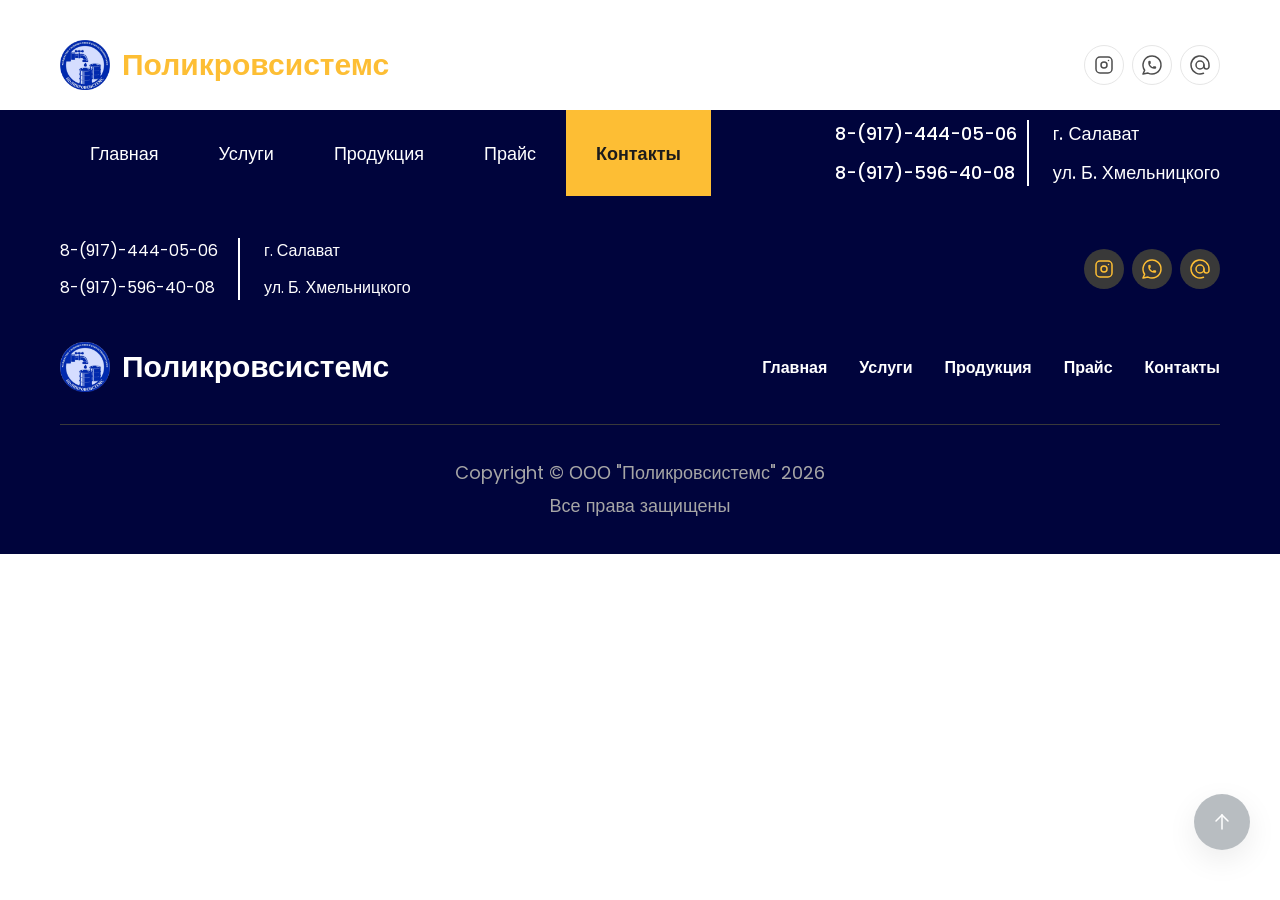
==== contacts.html @ ed06c251 "add price page" ====
<!DOCTYPE html>
<html lang="ru">

<head>
    <meta charset="UTF-8">
    <meta name="viewport" content="width=device-width, initial-scale=1.0">
    <link href="https://fonts.googleapis.com/css?family=Poppins:300,400,500,600,700,800,900&display=swap"
        rel="stylesheet">
    <link rel="stylesheet" href="./style.css">
    <script src="./js/script.js" defer></script>
    <title>Поликровсистемс — устройство и ремонт мягкой кровли в Салавате</title>
</head>

<body>
    <header class="header">
        <div class="container">

            <div class="top-bar">
                <a href="./index.html" class="top-logo">
                    <img src="./img/logo.png" alt="Поликровсистемс — устройство и ремонт мягкой кровли">
                    <span>Поликровсистемс</span>
                </a>

                <div class="social-media">
                    <ul class="social-list">
                        <li class="social-item">
                            <a href="https://www.instagram.com/portersystems?igsh=bGNhcDdsY2JuZmg%3D&utm_source=qr"
                                target="_blank">
                                <svg xmlns="http://www.w3.org/2000/svg" width="24" height="24" viewBox="0 0 24 24"
                                    fill="none" stroke="currentColor" stroke-width="1.5" stroke-linecap="round"
                                    stroke-linejoin="round"
                                    class="icon icon-tabler icons-tabler-outline icon-tabler-brand-instagram">
                                    <path stroke="none" d="M0 0h24v24H0z" fill="none" />
                                    <path
                                        d="M4 8a4 4 0 0 1 4 -4h8a4 4 0 0 1 4 4v8a4 4 0 0 1 -4 4h-8a4 4 0 0 1 -4 -4l0 -8" />
                                    <path d="M9 12a3 3 0 1 0 6 0a3 3 0 0 0 -6 0" />
                                    <path d="M16.5 7.5v.01" />
                                </svg>
                            </a>
                        </li>

                        <li class="social-item">
                            <a href="https://wa.me/79174440506" target="_blank">
                                <svg xmlns="http://www.w3.org/2000/svg" width="24" height="24" viewBox="0 0 24 24"
                                    fill="none" stroke="currentColor" stroke-width="1.5" stroke-linecap="round"
                                    stroke-linejoin="round"
                                    class="icon icon-tabler icons-tabler-outline icon-tabler-brand-whatsapp">
                                    <path stroke="none" d="M0 0h24v24H0z" fill="none" />
                                    <path d="M3 21l1.65 -3.8a9 9 0 1 1 3.4 2.9l-5.05 .9" />
                                    <path
                                        d="M9 10a.5 .5 0 0 0 1 0v-1a.5 .5 0 0 0 -1 0v1a5 5 0 0 0 5 5h1a.5 .5 0 0 0 0 -1h-1a.5 .5 0 0 0 0 1" />
                                </svg>
                            </a>
                        </li>

                        <li class="social-item">
                            <a href="mailto:pks0102@mail.ru" target="_blank">
                                <svg xmlns="http://www.w3.org/2000/svg" width="24" height="24" viewBox="0 0 24 24"
                                    fill="none" stroke="currentColor" stroke-width="1.5" stroke-linecap="round"
                                    stroke-linejoin="round"
                                    class="icon icon-tabler icons-tabler-outline icon-tabler-at">
                                    <path stroke="none" d="M0 0h24v24H0z" fill="none" />
                                    <path d="M8 12a4 4 0 1 0 8 0a4 4 0 1 0 -8 0" />
                                    <path d="M16 12v1.5a2.5 2.5 0 0 0 5 0v-1.5a9 9 0 1 0 -5.5 8.28" />
                                </svg>
                            </a>
                        </li>
                    </ul>
                </div>

            </div>
        </div>


    </header>
    <nav class="navbar">
        <div class="container">
            <div class="nav">

                <div class="nav-logo">
                    <img src="./img/logo.png" alt="Поликровсистемс — устройство и ремонт мягкой кровли">
                    <span>Поликровсистемс</span>
                </div>

                <ul class="nav-list ">
                    <li class="nav-item"><a href="index.html" class="nav-link">Главная</a></li>
                    <li class="nav-item"><a href="./services.html" class="nav-link">Услуги</a></li>
                    <li class="nav-item"><a href="./products.html" class="nav-link">Продукция</a></li>
                    <li class="nav-item"><a href="./price.html" class="nav-link">Прайс</a></li>
                    <li aria-current="page" class="nav-item active"><a href="./contacts.html"
                            class="nav-link">Контакты</a></li>
                </ul>

                <div class="nav-contacts">
                    <div class="nav-contacts_phone">
                        <a href="tel:+79174440506"> 8-(917)-444-05-06</a>
                        <a href="tel:+79875964008"> 8-(917)-596-40-08</a>
                    </div>
                    <div class="nav-contacts_address">
                        <p>г. Салават</p>
                        <p>ул. Б. Хмельницкого</p>
                    </div>
                </div>

                <button class="burger" aria-label="Открыть меню">
                    <span></span>
                    <span></span>
                    <span></span>
                </button>

            </div>
        </div>
    </nav>

    <main class="main">



    </main>

    <footer class="footer">
        <div class="container">
            <div class="footer-content">
                <div class="footer-wrapper">

                    <div class="footer-top">

                        <div class="footer-contacts">
                            <div class="footer-contacts_phone">
                                <a href="tel:+79174440506"> 8-(917)-444-05-06</a>
                                <a href="tel:+79875964008"> 8-(917)-596-40-08</a>
                            </div>
                            <div class="footer-contacts_address">
                                <p>г. Салават</p>
                                <p>ул. Б. Хмельницкого</p>
                            </div>
                        </div>

                        <div class="social-media">
                            <ul class="social-list">
                                <li class="social-item">
                                    <a href="https://www.instagram.com/portersystems?igsh=bGNhcDdsY2JuZmg%3D&utm_source=qr"
                                        target="_blank">
                                        <svg xmlns="http://www.w3.org/2000/svg" width="24" height="24"
                                            viewBox="0 0 24 24" fill="none" stroke="currentColor" stroke-width="1.5"
                                            stroke-linecap="round" stroke-linejoin="round"
                                            class="icon icon-tabler icons-tabler-outline icon-tabler-brand-instagram">
                                            <path stroke="none" d="M0 0h24v24H0z" fill="none" />
                                            <path
                                                d="M4 8a4 4 0 0 1 4 -4h8a4 4 0 0 1 4 4v8a4 4 0 0 1 -4 4h-8a4 4 0 0 1 -4 -4l0 -8" />
                                            <path d="M9 12a3 3 0 1 0 6 0a3 3 0 0 0 -6 0" />
                                            <path d="M16.5 7.5v.01" />
                                        </svg>
                                    </a>
                                </li>

                                <li class="social-item">
                                    <a href="https://wa.me/79174440506" target="_blank">
                                        <svg xmlns="http://www.w3.org/2000/svg" width="24" height="24"
                                            viewBox="0 0 24 24" fill="none" stroke="currentColor" stroke-width="1.5"
                                            stroke-linecap="round" stroke-linejoin="round"
                                            class="icon icon-tabler icons-tabler-outline icon-tabler-brand-whatsapp">
                                            <path stroke="none" d="M0 0h24v24H0z" fill="none" />
                                            <path d="M3 21l1.65 -3.8a9 9 0 1 1 3.4 2.9l-5.05 .9" />
                                            <path
                                                d="M9 10a.5 .5 0 0 0 1 0v-1a.5 .5 0 0 0 -1 0v1a5 5 0 0 0 5 5h1a.5 .5 0 0 0 0 -1h-1a.5 .5 0 0 0 0 1" />
                                        </svg>
                                    </a>
                                </li>

                                <li class="social-item">
                                    <a href="mailto:pks0102@mail.ru" target="_blank">
                                        <svg xmlns="http://www.w3.org/2000/svg" width="24" height="24"
                                            viewBox="0 0 24 24" fill="none" stroke="currentColor" stroke-width="1.5"
                                            stroke-linecap="round" stroke-linejoin="round"
                                            class="icon icon-tabler icons-tabler-outline icon-tabler-at">
                                            <path stroke="none" d="M0 0h24v24H0z" fill="none" />
                                            <path d="M8 12a4 4 0 1 0 8 0a4 4 0 1 0 -8 0" />
                                            <path d="M16 12v1.5a2.5 2.5 0 0 0 5 0v-1.5a9 9 0 1 0 -5.5 8.28" />
                                        </svg>
                                    </a>
                                </li>
                            </ul>
                        </div>

                    </div>

                    <div class="footer-main">

                        <div class="footer-logo">
                            <img src="./img/logo.png" alt="Поликровсистемс — устройство и ремонт мягкой кровли">
                            <span>Поликровсистемс</span>
                        </div>

                        <ul class="footer-nav-list ">
                            <li class="footer-nav-item"><a href="index.html" class="footer-nav-link">Главная</a></li>
                            <li class="footer-nav-item"><a href="./services.html" class="footer-nav-link">Услуги</a>
                            </li>
                            <li class="footer-nav-item"><a href="./products.html" class="footer-nav-link">Продукция</a>
                            </li>
                            <li class="footer-nav-item"><a href="./price.html" class="footer-nav-link">Прайс</a></li>
                            <li class="footer-nav-item"><a href="./contacts.html" class="footer-nav-link">Контакты</a>
                            </li>
                        </ul>

                    </div>
                </div>

                <div class="footer-bottom">
                    <p class="section-text">Copyright © ООО "Поликровсистемс" 2026</p>
                    <p class="section-text">Все права защищены</p>
                </div>

            </div>
        </div>
    </footer>

    <button class="scroll-top scroll-top--visible" aria-label="Наверх">
        <svg xmlns="http://www.w3.org/2000/svg" width="24" height="24" viewBox="0 0 24 24" fill="none"
            stroke="currentColor" stroke-width="1.5" stroke-linecap="round" stroke-linejoin="round"
            class="icon icon-tabler icons-tabler-outline icon-tabler-arrow-up">
            <path stroke="none" d="M0 0h24v24H0z" fill="none" />
            <path d="M12 5l0 14" />
            <path d="M18 11l-6 -6" />
            <path d="M6 11l6 -6" />
        </svg>
    </button>

</body>

</html>
---- style.css ----
*,
*::before,
*::after {
    box-sizing: border-box;
}

body,
h1,
h2,
h3,
h4,
p,
ul,
ol {
    margin: 0;
    padding: 0;
}

ul {
    list-style: none;
}

a {
    text-decoration: none;
    color: inherit;
}

button {
    font-family: inherit;
    border: none;
    background: none;
    cursor: pointer;
}

body {
    margin: 0;
    font-family: "Poppins", Arial, sans-serif;
    color: #212529;
    padding: 40px 0;
}

:root {
    --black: #1C1C1C;
    --navy: #00043c;
    --orange: #fd7e14;
    --yellow: #fdbe34;
    --white: #fff;
    --gray: #6c757d;
    --light: #f8f9fa;
    --font-family-sans-serif: -apple-system, BlinkMacSystemFont, "Segoe UI", Roboto, "Helvetica Neue", Arial, "Noto Sans", sans-serif, "Apple Color Emoji", "Segoe UI Emoji", "Segoe UI Symbol", "Noto Color Emoji";
    --font-family-monospace: SFMono-Regular, Menlo, Monaco, Consolas, "Liberation Mono", "Courier New", monospace;
}

/* glob */

section {
    padding: 60px 0;
}

.page-product section {
    padding: 40px 0;
}

.container {
    max-width: 1440px;
    margin: 0 auto;
    padding: 0 60px;
    width: 100%;
}

.section-title {
    font-size: 32px;
    font-weight: 700;
    line-height: 1.3;
    letter-spacing: 0.5px;
    color: rgba(0, 0, 0, 0.8);
}

.section-text {
    font-size: 18px;
    font-weight: 400;
    line-height: 1.8;
    color: var(--gray)
}

.btn {
    border-radius: 10px;
    display: inline-flex;
    padding: 10px 20px;
    color: var(--black);
    font-size: 18px;
    font-weight: 600;
    justify-content: center;
    align-items: center;
    cursor: pointer;
    transition: background-color .2s ease-in-out, color .2s ease-in-out, transform .2s ease-in-out, box-shadow .2s ease-in-out;
}

.btn--yellow {
    background-color: var(--yellow);
    border: 2px solid transparent;
}

.btn--yellow:hover {
    background-color: #fba00d;
}

.btn--yellow:focus-visible {
    box-shadow: 0 0 0 4px rgba(0, 4, 60, 0.4);
    outline: none;
}

.btn--yellow:active {
    transform: translateY(2px);
    outline: none;
}

.btn--yellow-inverse {
    border: 2px solid var(--yellow);
    color: var(--white);
}

.btn--yellow-inverse:hover {
    background-color: var(--yellow);
    color: var(--black);
}

.btn--yellow-inverse:active {
    transform: translateY(2px);
    outline: none;
}

.btn--yellow-inverse:focus {
    outline: none;
}

.btn--yellow-inverse:focus-visible {
    box-shadow: 0 0 0 4px rgba(0, 4, 60, 0.4);
    outline: none;
}

.btn--navy {
    border: 2px solid transparent;
    background-color: var(--navy);
    color: var(--white);
    box-shadow: 0 10px 30px rgba(0, 0, 0, .08);
}

.btn--navy:hover {
    background-color: rgb(0, 6, 83);
    transform: translateY(1px);
    box-shadow: 0 20px 45px rgba(0, 0, 0, .12);
}

.btn--navy:focus-visible {
    box-shadow: 0 0 0 4px rgba(0, 4, 60, 0.4);
    outline: none;
}

.btn--navy:active {
    transform: translateY(2px);
    outline: none;
}

.btn--outline {
    border: 2px solid var(--navy);
    color: var(--navy);
    box-shadow: 0 10px 30px rgba(0, 0, 0, .08);
}

.btn--outline:hover {
    background-color: #f4f4f4;
    transform: translateY(1px);
    box-shadow: 0 20px 45px rgba(0, 0, 0, .12);
}

.btn--outline:active {
    transform: translateY(2px);
    outline: none;
}

.btn--outline:focus {
    outline: none;
}

.btn--outline:focus-visible {
    box-shadow: 0 0 0 4px rgba(0, 4, 60, 0.4);
    outline: none;
}

.stack {
    display: flex;
    flex-direction: column;
    gap: 24px;
}

.section-intro {
    display: flex;
    flex-direction: column;
    align-items: center;
    gap: 24px;
}

.section-intro p {
    max-width: 760px;
}

.subtitle {
    color: var(--navy);
    font-size: 20px;
    font-weight: 700;
    line-height: 1.5;
    letter-spacing: 0.3px;
    transition: color .2s ease-in-out;
}

.card {
    background-color: var(--white);
    border-radius: 16px;
    box-shadow: 0 10px 30px rgba(0, 0, 0, .08);
    padding: 30px 15px;
    transition: transform .2s ease-in-out, box-shadow .2s ease-in-out;
}

.card:hover {
    transform: translateY(-4px);
    box-shadow: 0 20px 45px rgba(0, 0, 0, .12);
}

.section--gray {
    background-color: rgba(0, 0, 0, 0.05)
}

.grid-auto {
    display: grid;
    grid-template-columns: repeat(auto-fit, minmax(250px, 1fr));
    gap: 24px;
}

.spec-list {
    display: flex;
    flex-direction: column;
    gap: 16px;
    list-style-type: circle;
    padding: 0 10px;
}

.spec-list li {
    font-size: 18px;
    font-weight: 400;
    line-height: 1.4;
    color: var(--gray);
}

/* scroll-top */

.scroll-top {
    width: 56px;
    height: 56px;
    border-radius: 50%;
    background-color: #6c757d7a;
    position: fixed;
    bottom: 50px;
    right: 30px;
    display: flex;
    align-items: center;
    justify-content: center;
    opacity: 0;
    visibility: hidden;
    transition: opacity .2s ease-in-out, background-color .2s ease-in-out, box-shadow .2s ease-in-out;
    color: white;
    box-shadow: 0 10px 30px rgba(0, 0, 0, .08);
    z-index: 1;
}

.scroll-top--visible {
    opacity: 1;
    visibility: visible;
}

.scroll-top--visible:hover {
    background-color: #6c757d;
    box-shadow: 0 20px 45px rgba(0, 0, 0, .12);
}

/* breadcrumb */

.breadcrumb {
    margin-top: 20px;
}

.breadcrumb-list {
    display: flex;
    gap: 10px;
    white-space: nowrap;
}

.breadcrumb-item {
    color: rgba(4, 4, 4, 0.55);
    font-size: 14px;
    font-weight: 400;
    line-height: 1.5;
}

.breadcrumb-item a {
    transition: color .2s ease-in-out;
}

.breadcrumb-item a:hover {
    color: var(--navy);
}

.breadcrumb-item+.breadcrumb-item::before {
    content: '/';
    margin-right: 10px;
    color: rgba(0, 0, 0, 0.35);
}

/* header */

.top-bar {
    display: flex;
    align-items: center;
    flex-direction: row;
    justify-content: space-between;
    margin-bottom: 20px;
}

.top-logo {
    display: flex;
    align-items: center;
    flex-direction: row;
    gap: 12px;
    color: var(--yellow);
    font-size: 30px;
    font-weight: 800;
}

.top-logo img {
    max-width: 50px;
    height: auto;
}

.social-list {
    display: flex;
    gap: 8px;
    align-items: center;
}

.social-item a {
    width: 40px;
    height: 40px;
    border-radius: 50%;
    border: 1px solid #e6e6e6;
    color: #4d4d4d;
    display: flex;
    align-items: center;
    justify-content: center;
    transition: background-color .2s ease-in-out, color .2s ease-in-out, transform .2s ease-in-out;
}

.social-item svg {
    flex-shrink: 0;
    width: 24px;
    height: auto;
    transition: color .2s ease-in-out;
}

.social-item a:hover {
    transform: translateY(1px);
    box-shadow: 0px 5px 60px rgba(0, 0, 0, 0.1);
    background-color: var(--yellow);
    color: var(--white);
}

.social-item a:focus-visible {
    outline: 2px solid var(--yellow);
    outline-offset: 2px;
}

/* nav */

.burger,
.nav-logo {
    display: none;
}

.navbar {
    background-color: var(--navy);
    width: 100%;
    position: sticky;
    top: 0;
    z-index: 10;
}

.nav {
    display: flex;
    justify-content: space-between;
    align-items: stretch;
    font-size: 18px;
    font-weight: 500;
    color: #fff;
}

.nav-list {
    display: flex;
    justify-content: flex-start;
}

.nav-contacts {
    display: flex;
    gap: 24px;
    padding: 10px 0;
}

.nav-contacts_phone,
.nav-contacts_address {
    display: flex;
    flex-direction: column;
    gap: 12px;
}

.nav-contacts_phone {
    padding-right: 10px;
    border-right: 2px solid #fff;
}

.nav-contacts_phone a {
    transition: color .2s ease-in-out;
}

.nav-contacts_phone a:hover {
    color: #fba00d;
}

.nav-item {
    display: flex;
}

.nav-link {
    height: 100%;
    display: flex;
    align-items: center;
    padding: 0 30px;
    transition: background-color .2s ease-in-out, color .2s ease-in-out;
}

.nav-item.active .nav-link {
    background-color: var(--yellow);
    color: var(--black);
    font-weight: 800;
}

.nav-link:hover {
    background-color: var(--yellow);
    color: var(--black);
}

.nav-link:focus-visible {
    outline: 1px solid var(--yellow);
}


/* hero */

.hero {
    display: flex;
    min-height: 600px;
    align-items: center;
    background-image: url(./img/hero-stock-3.webp);
    background-repeat: no-repeat;
    background-size: cover;
    background-position: center;
    position: relative;
}

.hero::before {
    content: '';
    position: absolute;
    top: 0;
    left: 0;
    width: 100%;
    height: 100%;
    background: linear-gradient(rgba(0, 0, 0, 0.5), rgba(0, 0, 0, 0.1));
    z-index: 1;
}

.hero-content {
    padding: 30px;
    display: flex;
    flex-direction: column;
    transform: translate(0, -60px);
    position: relative;
    z-index: 2;
}

.hero-title {
    max-width: 730px;
    font-size: 42px;
    font-weight: 800;
    letter-spacing: 3px;
    text-transform: uppercase;
    color: #fff;
    line-height: 1.5;
    text-shadow: 0px 3px 25px rgba(255, 255, 255, 0.1);
    margin-bottom: 40px;
}

.hero-text {
    max-width: 630px;
    font-size: 16px;
    line-height: 1.5;
    text-transform: uppercase;
    letter-spacing: 1px;
    font-weight: 700;
    color: var(--yellow);
    text-shadow: 0px 3px 25px rgba(255, 255, 255, 0.1);
    margin-bottom: 60px;
}

.hero-btn {
    display: flex;
    align-items: center;
    gap: 24px;
}


/* about */

.about-wrapper {
    display: flex;
    align-items: center;
    justify-content: space-between;
    gap: 60px;
}

.about-text {
    width: 40%;
    max-width: 520px;
}

.about-img {
    background-image: url(./img/about-img.jpg);
    background-size: cover;
    background-repeat: no-repeat;
    background-position: center center;
    width: 60%;
    max-width: 800px;
    aspect-ratio: 4 / 3;
    border-radius: 16px;
    position: relative;
    z-index: 0;
}

.about-img::before {
    content: '';
    position: absolute;
    top: 0;
    left: 0;
    width: 100%;
    height: 100%;
    background: rgba(0, 0, 0, 0.2);
    z-index: 1;
    border-radius: 16px;
}


/* advantages */

.advantages-list {
    margin-top: 30px;
}

.advantages-item {
    height: 100%;
    align-items: center;
    text-align: center;
    transition: transform .3s ease-in-out, box-shadow .3s ease-in-out, background-color .3s ease-in-out;
}

.advantages-icon {
    width: 78px;
    height: 78px;
    border-radius: 50%;
    background-color: rgba(0, 4, 60, 0.06);
    display: flex;
    align-items: center;
    justify-content: center;
    transition: background-color .2s ease-in-out;
}

.advantages-item svg {
    flex-shrink: 0;
    width: 35px;
    height: auto;
    color: var(--navy);
    transition: color .2s ease-in-out;
}

.advantages-item p {
    max-width: 230px;
    transition: color .2s ease-in-out;
}

.advantages-item:hover .subtitle {
    color: var(--yellow);
}

.advantages-item:hover p {
    color: rgba(0, 0, 0, 0.8);
}

.advantages-item:hover .advantages-icon {
    background-color: var(--yellow);
}


/* developments */

.developments-wrapper {
    display: flex;
    flex-direction: column;
    align-items: center;
    justify-content: space-between;
    gap: 40px;
}

.developments-text {
    max-width: 760px;
}

.developments-img {
    display: flex;
    flex-direction: column;
    align-items: center;
    gap: 32px;
    width: 100%;
}

.developments-img img {
    max-width: 270px;
    height: auto;
}

.developments-list {
    margin-top: 30px;
    gap: 32px;
}

.developments-item {
    align-items: center;
    text-align: center;
    transition: transform .3s ease-in-out, box-shadow .3s ease-in-out;
}

.developments-item a {
    margin-top: auto;
}

/* service */

.service-list {
    margin-top: 30px;
    display: grid;
    gap: 24px;
}

.service-item {
    padding: 32px;
    display: grid;
    grid-template-columns: 330px 1fr;
    gap: 40px;
    transition: transform .3s ease-in-out, box-shadow .3s ease-in-out, background-color .3s ease-in-out;
}

.service-content {
    align-items: flex-start;
}

.service-img {
    width: 100%;
    aspect-ratio: 4 / 3;
    overflow: hidden;
    border-radius: 16px;
}

.service-img img {
    width: 100%;
    height: 100%;
    object-fit: cover;
}

.service-item h3 {
    color: var(--navy);
    font-size: 20px;
    font-weight: 700;
    line-height: 1.5;
    letter-spacing: 0.3px;
}

.service-content a {
    align-self: flex-end;
}


/* footer  */

.footer {
    background-color: var(--navy);
    color: var(--white);
}

.footer-wrapper {
    display: flex;
    flex-direction: column;
    gap: 32px;
    padding-bottom: 32px;
    border-bottom: 1px solid #393939;
}

.footer-content {
    display: flex;
    flex-direction: column;
    gap: 32px;
    padding: 32px 0;
}

.footer-top {
    display: flex;
    align-items: center;
    justify-content: space-between;
}

.footer-contacts {
    display: flex;
    gap: 24px;
    padding: 10px 0;
}

.footer-contacts_phone,
.footer-contacts_address {
    display: flex;
    flex-direction: column;
    gap: 12px;
}

.footer-contacts_phone {
    padding-right: 20px;
    border-right: 2px solid #fff;
}

.footer-contacts_phone a {
    transition: color .2s ease-in-out;
}

.footer-contacts_phone a:hover {
    color: #fba00d;
}

.footer .social-item a {
    color: var(--yellow);
    background-color: #393939;
    border: 1px solid transparent;
}

.footer .social-item:hover a {
    background-color: var(--yellow);
    color: #393939;
}

.footer-main {
    display: flex;
    align-items: center;
    justify-content: space-between;
}

.footer-logo img {
    max-width: 50px;
    height: auto;
}

.footer-logo {
    display: flex;
    align-items: center;
    gap: 12px;
    color: var(--white);
    font-size: 30px;
    font-weight: 800;
}

.footer-nav-list {
    display: flex;
    align-items: center;
    gap: 32px;
}

.footer-nav-link {
    color: var(--white);
    font-weight: 600;
    font-size: 16px;
    line-height: 24px;
    transition: color 0.2s ease-in-out;
}

.footer-nav-link:hover {
    color: var(--yellow);
}

.footer-bottom {
    display: flex;
    flex-direction: column;
    align-items: center;
}

.footer-bottom p {
    color: #a6a6a6;
}




/* services page */

.service-header__wrapper {
    display: grid;
    grid-template-columns: 1fr 1fr;
    gap: 40px;
}

.service-header__img {
    width: 100%;
    aspect-ratio: 2 / 1;
    overflow: hidden;
    border-radius: 16px;
}

.service-header__img img {
    width: 100%;
    height: 100%;
    object-fit: cover;
}

.service-header__content {
    display: flex;
    flex-direction: column;
    gap: 32px;
}


/* service technology */

.service-technology__wrapper {
    display: flex;
    flex-direction: column;
    align-items: center;
    gap: 40px;
}

.service-technology__descr {
    max-width: 760px;
}

.service-technology__tabs {
    display: flex;
    align-self: flex-start;
    gap: 30px;
}

.tab {
    position: relative;
    padding: 10px 15px;
    cursor: pointer;
    font-size: 16px;
    font-weight: 400;
    color: #00043c;
}

.tab::after {
    content: '';
    position: absolute;
    bottom: 0;
    left: 0;
    width: 100%;
    height: 2px;
    background: var(--yellow);
    opacity: 0;
    transition: opacity .2s ease-in-out;
}

.tab--active::after {
    opacity: 1;
}

.tab:hover::after {
    opacity: 1;
}

.service-technology__list {
    display: grid;
    grid-template-columns: 1fr 1fr 1fr;
    gap: 24px;
}

.service-technology__item {
    display: flex;
    align-items: flex-start;
    background-color: var(--white);
    border-radius: 16px;
    box-shadow: 0 10px 30px rgba(0, 0, 0, .08);
    transition: transform .2s ease-in-out, box-shadow .2s ease-in-out;
}

.service-technology__item:hover {
    transform: translateY(-4px);
    box-shadow: 0 20px 45px rgba(0, 0, 0, .12);
}

.service-technology__content {
    display: flex;
    gap: 12px;
    flex-direction: column;
    align-items: flex-start;
    padding: 20px;
}

.service-technology__item span {
    font-size: 28px;
    font-weight: 600;
    line-height: 1.5;
    letter-spacing: 1px;
    color: rgba(0, 4, 60, 0.584);
    padding-left: 15px;
    padding-top: 20px;
    width: 50px;
}

.service-technology__content h4 {
    font-size: 24px;
    color: var(--navy);
}

.service-technology__content p {
    line-height: 1.4;
}

.service-technology__variant {
    display: none;
    flex-direction: column;
    gap: 32px;
}

.variant--active {
    display: flex;
}

.service-technology__variant h3 {
    font-size: 22px;
}

.service-params h3 {
    font-size: 20px;
    margin-bottom: 20px;
}

.service-header__btn {
    display: flex;
    align-items: center;
    gap: 24px;
}

/* services advantages */

.services-advantages__wrapper {
    display: flex;
    flex-direction: column;
    gap: 32px;
}

.services-advantages__list {
    display: grid;
    grid-template-columns: repeat(auto-fit, minmax(180px, 1fr));
    gap: 16px;
}

.services-advantages__item {
    align-items: center;
    gap: 16px;
    height: auto;
    text-align: center;
}

.services-advantages__item h3 {
    line-height: 1.2;
    font-size: 18px;
    min-height: 48px;
}

.services-advantages__item p {
    line-height: 1.2;
    font-size: 16px;
    max-width: 100%;
}

.service-bottom__btn {
    justify-content: center;
}

/* products page */

.product-specs__content .stack {
    gap: 12px;
}

.product-specs__wrapper {
    display: grid;
    grid-template-columns: 1fr 1fr;
    gap: 40px;
    align-items: center;
}

.product-specs__img {
    width: 100%;
    height: 100%;
    overflow: hidden;
    border-radius: 16px;
}

.product-specs__img img {
    display: block;
    width: 100%;
    height: 100%;
    object-fit: cover;
}

.product-technology {
    border-bottom: 1px solid #6c757d2d;
}

/* price */

.table-wrapper {
    overflow-x: auto;
}

.price-table caption {
    caption-side: top;
    text-align: left;
    color: var(--navy);
    font-size: 20px;
    font-weight: 700;
    line-height: 1.5;
    letter-spacing: 0.3px;
    margin-bottom: 20px;
}

.price-table {
    border-collapse: collapse;
}

.price-table th {
    background-color: rgba(11, 20, 149, 0.08);
    font-size: 18px;
    font-weight: 600;
    line-height: 1.4;
    color: var(--navy);
}

.price-table td {
    background-color: rgba(11, 20, 149, 0.04);
    font-size: 16px;
    font-weight: 400;
    line-height: 1.4;
    color: var(--navy);
}

.price-table th,
.price-table td {
    border: 1px solid var(--navy);
    padding: 15px 20px;
    text-align: center;
}

.price-table td:last-child {
    text-align: right;
}

tbody tr {
    transition: background-color .2s ease-in-out;
}

.price-table tbody tr:hover td {
    background-color: rgba(11, 20, 149, 0.08);
}

.price-table .price-total {
    text-align: right;
}

.price-table .price-total,
.price-table .price-total-value {
    font-weight: 600;
}

.price-table tbody tr:hover .price-col-work {
    background-color: rgba(11, 20, 149, 0.04);
}

.price-group-start {
    border-bottom: 2px solid var(--navy);
}

.price-note {
    margin-top: 20px;
    font-size: 14px;
    line-height: 1.5;
    color: rgba(4, 4, 4, 0.65);
    font-style: italic;
}

@media (max-width: 1150px) {
    .container {
        padding: 0 40px;
    }

    .nav {
        font-size: 16px;
    }

    .nav-contacts {
        gap: 8px;
        padding: 5px 0;
        font-size: 14px;
        font-weight: 400;
    }

    .nav-contacts_phone,
    .nav-contacts_address {
        gap: 8px;
    }

    .nav-contacts_phone {
        padding-right: 5px;
    }


    .nav-item {
        display: flex;
    }

    .nav-link {
        padding: 0 20px;
    }

    .about-text {
        width: 50%;
        max-width: 520px;
    }

    .about-img {
        width: 50%;
        aspect-ratio: 3 / 3;
    }

    .service-header__wrapper {
        gap: 32px;
        align-items: center;
    }

    .service-technology__list {
        grid-template-columns: 1fr 1fr;
        gap: 24px;
    }

}

@media (max-width: 900px) {

    section {
        padding: 40px 0;
    }

    body {
        padding: 10px 0;
    }

    .container {
        padding: 0 32px;
    }

    .nav-contacts_address {
        display: none;
    }

    .nav-contacts_phone {
        border: none;
    }

    .footer-main {
        flex-direction: column;
        gap: 24px;
    }

    .service-header__content,
    .service-header__wrapper {
        gap: 24px;
    }

    .service-header__img {
        aspect-ratio: 3 / 2;
    }
}

@media (max-width: 768px) {

    section,
    .page-product section {
        padding: 20px 0;
    }

    .container {
        padding: 0 24px;
    }

    .nav-contacts {
        display: none;
    }

    .nav-list {
        width: 100%;
        justify-content: space-between;
    }

    .nav-link {
        padding: 10px 15px;

    }

    .hero-title {
        font-size: 32px;
        font-weight: 700;
        letter-spacing: 2px;
    }

    .hero-text {
        max-width: 450px;
        font-size: 14px;
    }

    .hero-btn {
        font-size: 16px;
        font-weight: 500;
    }

    .hero-btn_contacts {
        padding: 14px;
    }

    .hero-btn_price {
        padding: 14px;
    }

    .about-wrapper {
        flex-direction: column;
        gap: 16px;
    }

    .about-text,
    .about-img {
        width: 100%;
    }

    .about-img {
        aspect-ratio: 5 / 3;
    }

    .advantages-list {
        grid-template-columns: repeat(auto-fit, minmax(265px, 1fr));
    }

    .service-item {
        grid-template-columns: 1fr;
        gap: 16px;
    }

    .developments-list {
        grid-template-columns: 1fr;
        gap: 16px;
    }

    .service-header__wrapper {
        grid-template-columns: 1fr;
    }

    .service-header__img {
        aspect-ratio: 2 / 1;
    }

    .service-technology__content h3 {
        font-size: 20px;
    }

    .service-technology__content p {
        font-size: 14px;
        line-height: 1.2;
    }

    .service-header__btn {
        justify-content: center;
    }

    .product-specs__wrapper {
        grid-template-columns: 1fr;
    }

}

@media (max-width: 640px) {

    body {
        padding: 0;
    }

    .header {
        display: none;
    }

    .nav-logo {
        display: flex;
        align-items: center;
        flex-direction: row;
        gap: 8px;
        color: var(--white);
        font-size: 30px;
        font-weight: 800;
    }

    .nav-logo img {
        max-width: 60px;
        height: auto;
    }

    .burger {
        display: flex;
        gap: 5px;
        flex-direction: column;
        width: 40px;
    }

    .burger span {
        display: flex;
        width: 100%;
        height: 2px;
        background-color: var(--white);
        border-radius: 3px;
        transition: transform .2s ease-in-out, opacity .2s ease-in-out;
    }

    .nav {
        padding: 10px 0;
        align-items: center;
        position: relative;
    }

    .nav-list {
        position: absolute;
        top: 100%;
        right: -24px;
        display: flex;
        flex-direction: column;
        width: auto;
        align-items: flex-start;
        background-color: #00043c;
        border-radius: 0 0 10px 10px;
        opacity: 0;
        pointer-events: none;
        transition: opacity .2s ease-in-out;
    }

    .nav.nav--open .nav-list {
        opacity: 1;
        pointer-events: auto;
    }

    .nav-link {
        padding: 20px 30px;
    }

    .nav-item,
    .nav-link {
        display: block;
        width: 100%;
    }

    body.body--lock {
        overflow: hidden;
    }

    .nav.nav--open .burger span:first-child {
        transform: translateY(7px) rotate(45deg);
    }

    .nav.nav--open .burger span:last-child {
        transform: translateY(-7px) rotate(-45deg);
    }

    .nav.nav--open .burger span:nth-child(2) {
        opacity: 0;
    }

    .nav-item:last-child .nav-link {
        border-radius: 0 0 10px 10px;
    }

    .service-content a {
        align-self: center;
    }

    .developments-wrapper {
        gap: 16px;
    }

    .developments-list {
        margin-top: 0px;
    }

    .footer-content {
        padding: 24px 0;
    }

    .footer-wrapper {
        flex-direction: column-reverse;
        justify-content: space-between;
    }

    .footer-contacts_phone {
        padding-right: 0px;
        border-right: none;
        align-items: center;
    }

    .footer-contacts_address {
        align-items: center;
    }

    .footer-contacts,
    .footer-top,
    .footer-nav-list {
        flex-direction: column;
        gap: 24px;
    }

    .service-header__content,
    .service-header__wrapper,
    .service-technology__wrapper,
    .service-technology__descr {
        gap: 16px;
    }

    .service-technology__list {
        grid-template-columns: 1fr;
        gap: 16px;
    }

    .services-advantages__list {
        grid-template-columns: 1fr 1fr;
    }

    .service-technology__tabs {
        flex-wrap: wrap;
        width: 100%;
        gap: 15px;
    }
}

@media (max-width: 480px) {

    .container {
        padding: 0 16px;
    }

    .btn {
        font-size: 16px;
    }

    .section-title {
        font-size: 28px;
        font-weight: 600;
        letter-spacing: 0px;
    }

    .section-text {
        font-size: 16px;
        line-height: 1.4;
    }

    .grid-auto {
        gap: 24px;
    }

    .nav-logo span,
    .footer-logo span {
        font-size: 24px;
    }

    .nav-logo img,
    .footer-logo img {
        max-width: 35px;
    }

    .hero-title {
        font-size: 32px;
        letter-spacing: 0.5px;
    }

    .stack,
    .footer-main,
    .footer-wrapper,
    .footer-content,
    .footer-nav-list,
    .footer-contacts,
    .service-header__wrapper,
    .service-header__content {
        gap: 12px;
    }

    .footer-wrapper,
    .footer-content,
    .footer-contacts {
        gap: 16px;
    }

    .advantages-list,
    .service-list {
        margin-top: 20px;
    }

    .advantages-icon {
        width: 55px;
        height: 55px;
    }

    .advantages-item svg {
        width: 25px;
    }

    .developments-img img {
        max-width: 190px;
    }

    .services-advantages__list {
        grid-template-columns: 1fr;
    }

    .service-technology__content h4 {
        font-size: 20px;
    }

    .hero-btn,
    .service-header__btn {
        flex-direction: column;
        gap: 8px;
    }

    .btn {
        width: 100%;
        display: block;
        text-align: center;
    }
}

@media (max-width: 375px) {

    .btn {
        font-size: 14px;
        padding: 8px 14px;
    }

    .section-title {
        font-size: 22px;
    }

    .subtitle {
        font-size: 16px;
        line-height: 1.3;
        letter-spacing: 0;
        font-weight: 600;
    }

    .section-text {
        font-size: 14px;
        line-height: 1.3;
    }

    .nav-logo span {
        font-size: 18px;
    }

    .hero {
        min-height: 350px;
    }

    .hero-title {
        font-size: 24px;
        letter-spacing: 0px;
        margin-bottom: 15px;
    }

    .hero-content {
        padding: 10px;
        transform: none;
    }

    .hero-text {
        letter-spacing: 0;
        margin-bottom: 20px;
    }

    .hero-btn {
        flex-direction: column;
        align-items: flex-start;
    }

    .footer-contacts {
        padding: 0;
    }
}
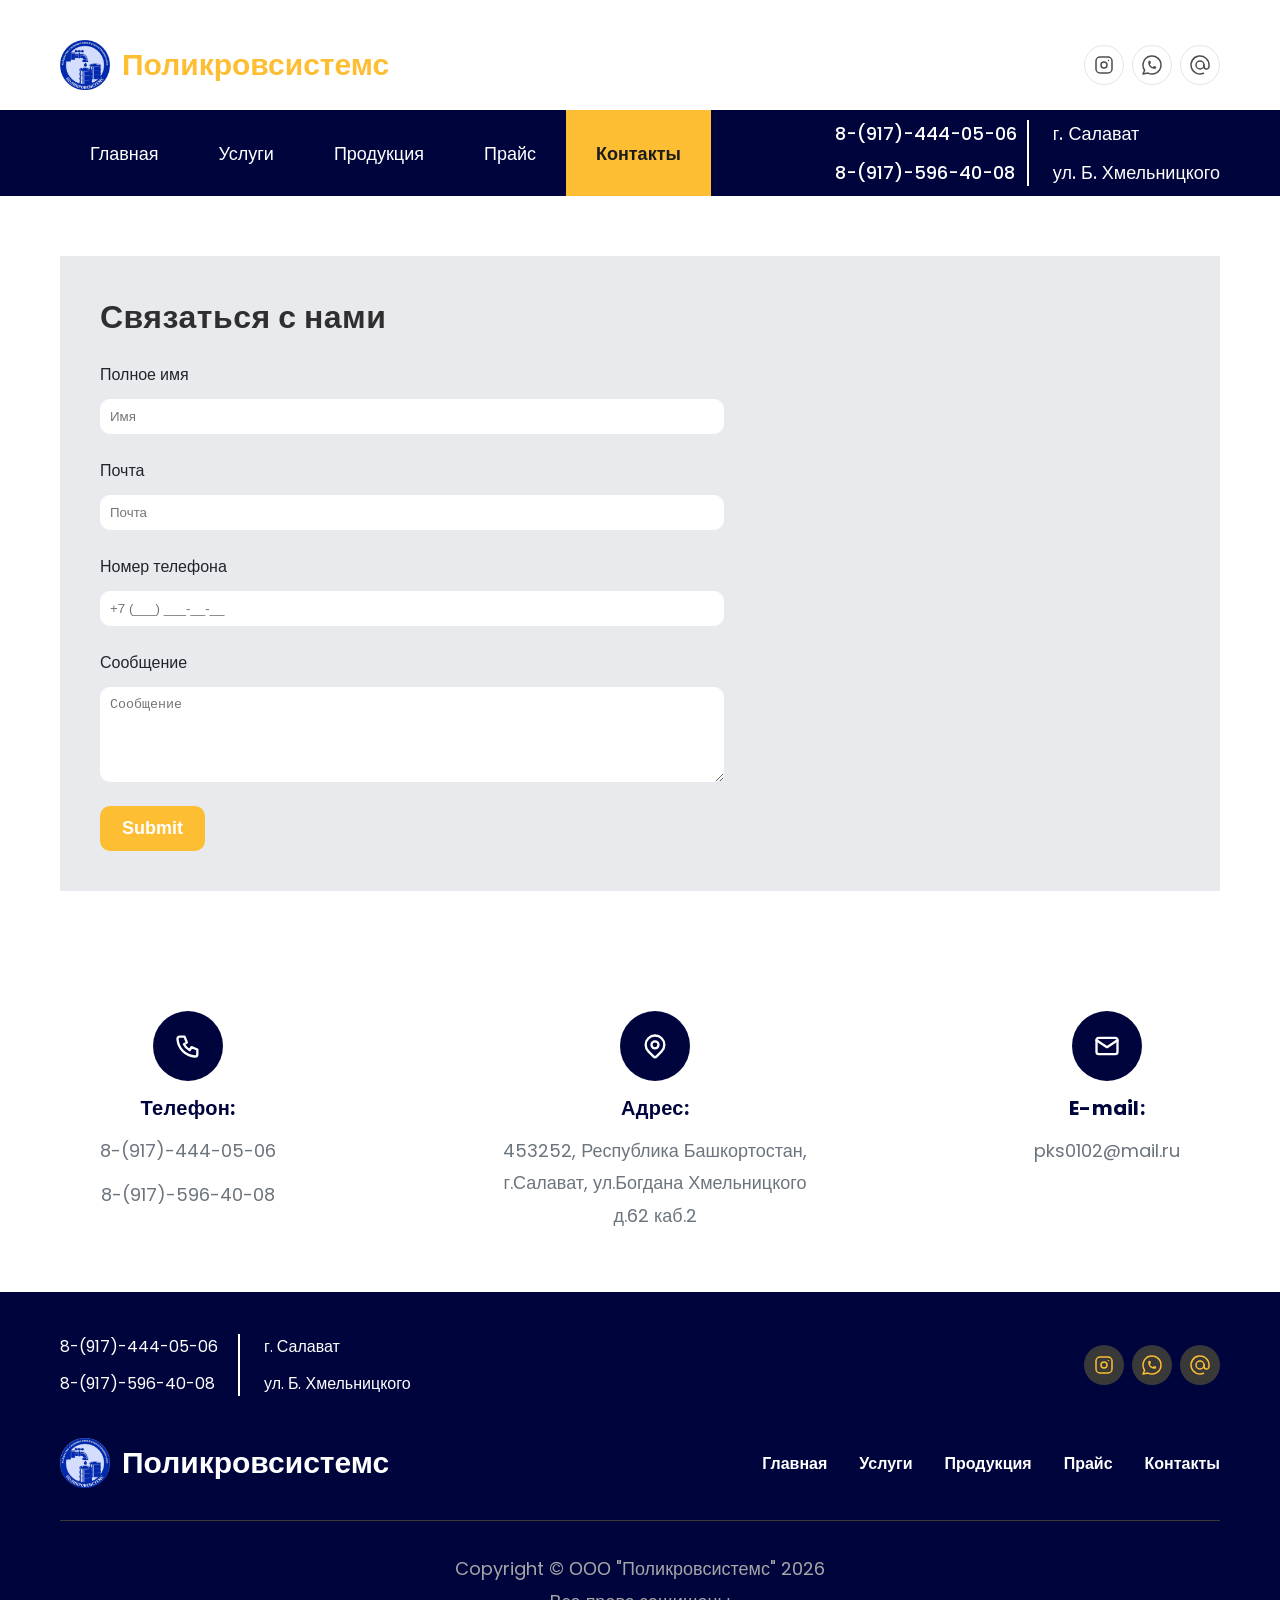
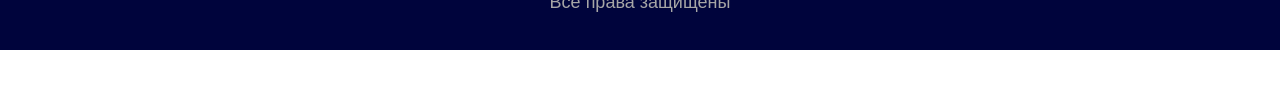
==== commit bbd476ac: "add contacts page" ====
--- a/contacts.html
+++ b/contacts.html
@@ -77,10 +77,10 @@
         <div class="container">
             <div class="nav">
 
-                <div class="nav-logo">
+                <a href="./index.html" class="nav-logo">
                     <img src="./img/logo.png" alt="Поликровсистемс — устройство и ремонт мягкой кровли">
                     <span>Поликровсистемс</span>
-                </div>
+                </a>
 
                 <ul class="nav-list ">
                     <li class="nav-item"><a href="index.html" class="nav-link">Главная</a></li>
@@ -114,7 +114,116 @@
 
     <main class="main">
 
-
+        <section class="contacts-page">
+            <div class="container">
+                <div class="stack contacts-bg">
+                    <h1 class="section-title">Связаться с нами</h1>
+                    <div class="contacts-page__layout">
+                        <div class="contacts-page__form">
+                            <form class="stack" action="https://formspree.io/f/mjgaopbq" method="post"
+                                autocomplete="on">
+                                <input type="hidden" name="_subject" value="Сообщение с сайта PKS0102">
+                                <input type="text" name="_gotcha" class="honeypot">
+                                <div class="form-input">
+                                    <label class="form-label" for="name">Полное имя</label>
+                                    <input class="input" id="name" name="name" type="text" placeholder="Имя" required>
+                                </div>
+                                <div class="form-input">
+                                    <label class="form-label" for="email">Почта</label>
+                                    <input class="input" id="email" name="email" type="email" placeholder="Почта"
+                                        required>
+                                </div>
+                                <div class="form-input">
+                                    <label class="form-label" for="tel">Номер телефона</label>
+                                    <input class="input" id="tel" name="tel" type="tel" placeholder="+7 (___) ___-__-__"
+                                        required>
+                                </div>
+                                <div class="form-input">
+                                    <label for="message" class="form-label">Сообщение</label>
+                                    <textarea class="textarea" name="message" id="message" rows="5"
+                                        placeholder="Сообщение"></textarea>
+                                </div>
+                                <div class="form-input">
+                                    <input type="submit" class="btn btn--yellow">
+                                </div>
+                            </form>
+                        </div>
+                        <div class="contacts-page__map">
+                            <iframe
+                                src="https://yandex.ru/map-widget/v1/?um=constructor%3Ae858f2e78258f3a656ff15fdc16b586718e5a4d39ace74d9e42f372f1ab3455d&amp;source=constructor"
+                                width="100%" height="400" frameborder="0"></iframe>
+                        </div>
+                    </div>
+                </div>
+            </div>
+        </section>
+
+        <section class="contacts-info">
+            <div class="container">
+                <div class="contacts-info__wrapper">
+                    <ul class="contacts-info__list">
+                        <li class="contacts-info__item stack">
+                            <span class="contacts-info__icon"><svg xmlns="http://www.w3.org/2000/svg" width="28"
+                                    height="28" viewBox="0 0 24 24" fill="none" stroke="currentColor" stroke-width="2"
+                                    stroke-linecap="round" stroke-linejoin="round"
+                                    class="icon icon-tabler icons-tabler-outline icon-tabler-phone">
+                                    <path stroke="none" d="M0 0h24v24H0z" fill="none" />
+                                    <path
+                                        d="M5 4h4l2 5l-2.5 1.5a11 11 0 0 0 5 5l1.5 -2.5l5 2v4a2 2 0 0 1 -2 2a16 16 0 0 1 -15 -15a2 2 0 0 1 2 -2" />
+                                </svg>
+                            </span>
+                            <div class="contacts-info__descr">
+                                <span class="subtitle">Телефон: </span>
+                                <a class="section-text" href="tel:+79174440506"> 8-(917)-444-05-06</a>
+                                <a class="section-text" href="tel:+79875964008"> 8-(917)-596-40-08</a>
+                            </div>
+                        </li>
+
+                        <li class="contacts-info__item stack">
+                            <span class="contacts-info__icon">
+                                <svg xmlns="http://www.w3.org/2000/svg" width="28" height="28" viewBox="0 0 24 24"
+                                    fill="none" stroke="currentColor" stroke-width="2" stroke-linecap="round"
+                                    stroke-linejoin="round"
+                                    class="icon icon-tabler icons-tabler-outline icon-tabler-map-pin">
+                                    <path stroke="none" d="M0 0h24v24H0z" fill="none" />
+                                    <path d="M9 11a3 3 0 1 0 6 0a3 3 0 0 0 -6 0" />
+                                    <path
+                                        d="M17.657 16.657l-4.243 4.243a2 2 0 0 1 -2.827 0l-4.244 -4.243a8 8 0 1 1 11.314 0" />
+                                </svg>
+                            </span>
+                            <div class="contacts-info__descr">
+                                <span class="subtitle">Адрес:</span>
+                                <a class="section-text" href="https://yandex.ru/maps/-/CPBdMM44" target="_blank"
+                                    rel="noopener">
+                                    453252, Республика Башкортостан, г.Салават,
+                                    ул.Богдана Хмельницкого д.62 каб.2
+                                </a>
+                            </div>
+                        </li>
+
+                        <li class="contacts-info__item stack">
+                            <span class="contacts-info__icon">
+                                <svg xmlns="http://www.w3.org/2000/svg" width="28" height="28" viewBox="0 0 24 24"
+                                    fill="none" stroke="currentColor" stroke-width="2" stroke-linecap="round"
+                                    stroke-linejoin="round"
+                                    class="icon icon-tabler icons-tabler-outline icon-tabler-mail">
+                                    <path stroke="none" d="M0 0h24v24H0z" fill="none" />
+                                    <path
+                                        d="M3 7a2 2 0 0 1 2 -2h14a2 2 0 0 1 2 2v10a2 2 0 0 1 -2 2h-14a2 2 0 0 1 -2 -2v-10" />
+                                    <path d="M3 7l9 6l9 -6" />
+                                </svg>
+                            </span>
+                            <div class="contacts-info__descr">
+                                <span class="subtitle">E-mail:</span>
+                                <a class="section-text" href="mailto:pks0102@mail.ru" target="_blank">
+                                    pks0102@mail.ru
+                                </a>
+                            </div>
+                        </li>
+                    </ul>
+                </div>
+            </div>
+        </section>
 
     </main>
 
--- a/style.css
+++ b/style.css
@@ -241,8 +241,8 @@
     display: flex;
     flex-direction: column;
     gap: 16px;
-    list-style-type: circle;
-    padding: 0 10px;
+    list-style-type: disc;
+    padding: 0 20px;
 }
 
 .spec-list li {
@@ -968,7 +968,61 @@
     gap: 24px;
 }
 
-/* services advantages */
+.service-results__grid {
+    display: grid;
+    grid-template-columns: 1fr 1fr;
+    gap: 32px;
+}
+
+.service-results__item {
+    display: grid;
+    grid-template-columns: 1fr 1fr;
+    gap: 12px;
+}
+
+.service-results__card {
+    position: relative;
+    overflow: hidden;
+    border-radius: 16px;
+    width: 100%;
+    aspect-ratio: 1 / 1;
+    cursor: pointer;
+}
+
+.service-results__img {
+    width: 100%;
+    height: 100%;
+    object-fit: cover;
+    display: block;
+    transition: transform .2s ease-in-out;
+}
+
+.service-results__card::before {
+    position: absolute;
+    content: '';
+    top: 0;
+    left: 0;
+    width: 100%;
+    height: 100%;
+    background: linear-gradient(rgba(0, 0, 0, 0), rgba(0, 0, 0, 0.5));
+    border-radius: 16px;
+    z-index: 1;
+}
+
+.service-results__label {
+    position: absolute;
+    bottom: 15px;
+    left: 15px;
+    color: var(--white);
+    padding: 5px;
+    font-size: 18px;
+    font-weight: 500;
+    z-index: 2;
+}
+
+.service-results__card:hover .service-results__img {
+    transform: scale(1.03);
+}
 
 .services-advantages__wrapper {
     display: flex;
@@ -1004,6 +1058,7 @@
 .service-bottom__btn {
     justify-content: center;
 }
+
 
 /* products page */
 
@@ -1117,6 +1172,102 @@
     font-style: italic;
 }
 
+/* contacts-page */
+
+.contacts-bg {
+    padding: 40px;
+    background-color: #e8eaed;
+}
+
+.contacts-page__layout {
+    display: flex;
+    flex-wrap: nowrap;
+    gap: 40px;
+    align-items: center;
+}
+
+.contacts-page__form {
+    width: 60%;
+}
+
+.form-input {
+    display: flex;
+    flex-direction: column;
+    gap: 12px;
+}
+
+.input,
+.textarea {
+    padding: 10px;
+    width: 100%;
+    border-radius: 10px;
+    border: none;
+}
+
+.input:focus,
+.textarea:focus {
+    outline: 2px solid var(--yellow);
+}
+
+input.btn {
+    align-self: flex-start;
+    width: auto;
+    color: var(--white);
+}
+
+.honeypot {
+    display: none;
+}
+
+.contacts-page__map {
+    width: 40%;
+    height: auto;
+}
+
+.contacts-info__wrapper {
+    padding: 0 40px;
+}
+
+.contacts-info__list {
+    display: flex;
+    justify-content: space-between;
+    align-items: flex-start;
+}
+
+.contacts-info__item {
+    gap: 12px;
+    align-items: center;
+}
+
+.contacts-info__icon {
+    width: 70px;
+    height: 70px;
+    border-radius: 50%;
+    background-color: var(--navy);
+    color: var(--white);
+    display: flex;
+    align-items: center;
+    justify-content: center;
+}
+
+.contacts-info__descr {
+    display: flex;
+    flex-direction: column;
+    gap: 12px;
+    align-items: center;
+    text-align: center;
+    max-width: 330px;
+}
+
+.contacts-info__descr a {
+    transition: color .2s ease-in-out;
+}
+
+.contacts-info__descr a:hover {
+    color: var(--yellow);
+}
+
+
 @media (max-width: 1150px) {
     .container {
         padding: 0 40px;
@@ -1208,6 +1359,10 @@
     .service-header__img {
         aspect-ratio: 3 / 2;
     }
+
+    .contacts-info__descr {
+        max-width: 250px;
+    }
 }
 
 @media (max-width: 768px) {
@@ -1232,7 +1387,6 @@
 
     .nav-link {
         padding: 10px 15px;
-
     }
 
     .hero-title {
@@ -1310,6 +1464,20 @@
 
     .product-specs__wrapper {
         grid-template-columns: 1fr;
+    }
+
+    .contacts-page__layout {
+        flex-direction: column;
+        gap: 12px;
+    }
+
+    .contacts-page__form,
+    .contacts-page__map {
+        width: 100%;
+    }
+
+    .contacts-info__wrapper {
+        padding: 0;
     }
 
 }
@@ -1420,7 +1588,7 @@
     }
 
     .developments-list {
-        margin-top: 0px;
+        margin-top: 12px;
     }
 
     .footer-content {
@@ -1470,6 +1638,16 @@
         width: 100%;
         gap: 15px;
     }
+
+    .contacts-info__list {
+        flex-direction: column;
+        gap: 16px;
+        align-items: center;
+    }
+
+    .contacts-info__descr {
+        max-width: 100%;
+    }
 }
 
 @media (max-width: 480px) {
@@ -1483,18 +1661,43 @@
     }
 
     .section-title {
-        font-size: 28px;
+        font-size: 24px;
         font-weight: 600;
         letter-spacing: 0px;
     }
 
     .section-text {
-        font-size: 16px;
+        font-size: 14px;
         line-height: 1.4;
     }
 
     .grid-auto {
         gap: 24px;
+    }
+
+    .breadcrumb-list {
+        gap: 5px;
+    }
+
+    .breadcrumb-item+.breadcrumb-item::before {
+        margin-right: 5px;
+    }
+
+    .breadcrumb-item {
+        font-size: 12px;
+    }
+
+    .spec-list {
+        gap: 12px;
+        padding: 0 20px;
+    }
+
+    .spec-list li {
+        font-size: 14px;
+    }
+
+    .section-intro {
+        gap: 16px;
     }
 
     .nav-logo span,
@@ -1505,6 +1708,15 @@
     .nav-logo img,
     .footer-logo img {
         max-width: 35px;
+    }
+
+    .hero {
+        min-height: 430px;
+    }
+
+    .hero-content {
+        padding: 15px;
+        transform: none;
     }
 
     .hero-title {
@@ -1547,12 +1759,65 @@
         max-width: 190px;
     }
 
+    .service-item {
+        padding: 20px 15px;
+
+    }
+
     .services-advantages__list {
         grid-template-columns: 1fr;
     }
 
+    .service-technology__content {
+        gap: 8px;
+        padding: 10px;
+    }
+
+    .service-technology__item span {
+        font-size: 22px;
+        padding-left: 10px;
+        padding-top: 8px;
+    }
+
     .service-technology__content h4 {
-        font-size: 20px;
+        font-size: 16px;
+    }
+
+    .service-technology__variant {
+        gap: 16px;
+    }
+
+    .service-technology__variant h3 {
+        font-size: 18px;
+    }
+
+    .service-params h3 {
+        margin-bottom: 8px;
+    }
+
+    .services-advantages__item h3 {
+        min-height: auto;
+    }
+
+    .service-technology__tabs {
+        gap: 12px;
+    }
+
+    .service-results__label {
+        bottom: 5px;
+        left: 5px;
+        padding: 5px;
+        font-size: 14px;
+        font-weight: 400;
+    }
+
+    .service-results__grid {
+        grid-template-columns: 1fr;
+        gap: 12px;
+    }
+
+    .service-results__item {
+        gap: 8px;
     }
 
     .hero-btn,
@@ -1565,6 +1830,34 @@
         width: 100%;
         display: block;
         text-align: center;
+    }
+
+    .price-table caption {
+        font-size: 16px;
+    }
+
+    .price-table th {
+        font-size: 14px;
+        line-height: 1.2;
+    }
+
+    .price-table td {
+        font-size: 12px;
+        line-height: 1.2;
+    }
+
+    .price-table th,
+    .price-table td {
+        padding: 10px;
+    }
+
+    .contacts-page__map iframe {
+        height: 50%;
+    }
+
+    .contacts-info__icon {
+        width: 56px;
+        height: 56px;
     }
 }
 
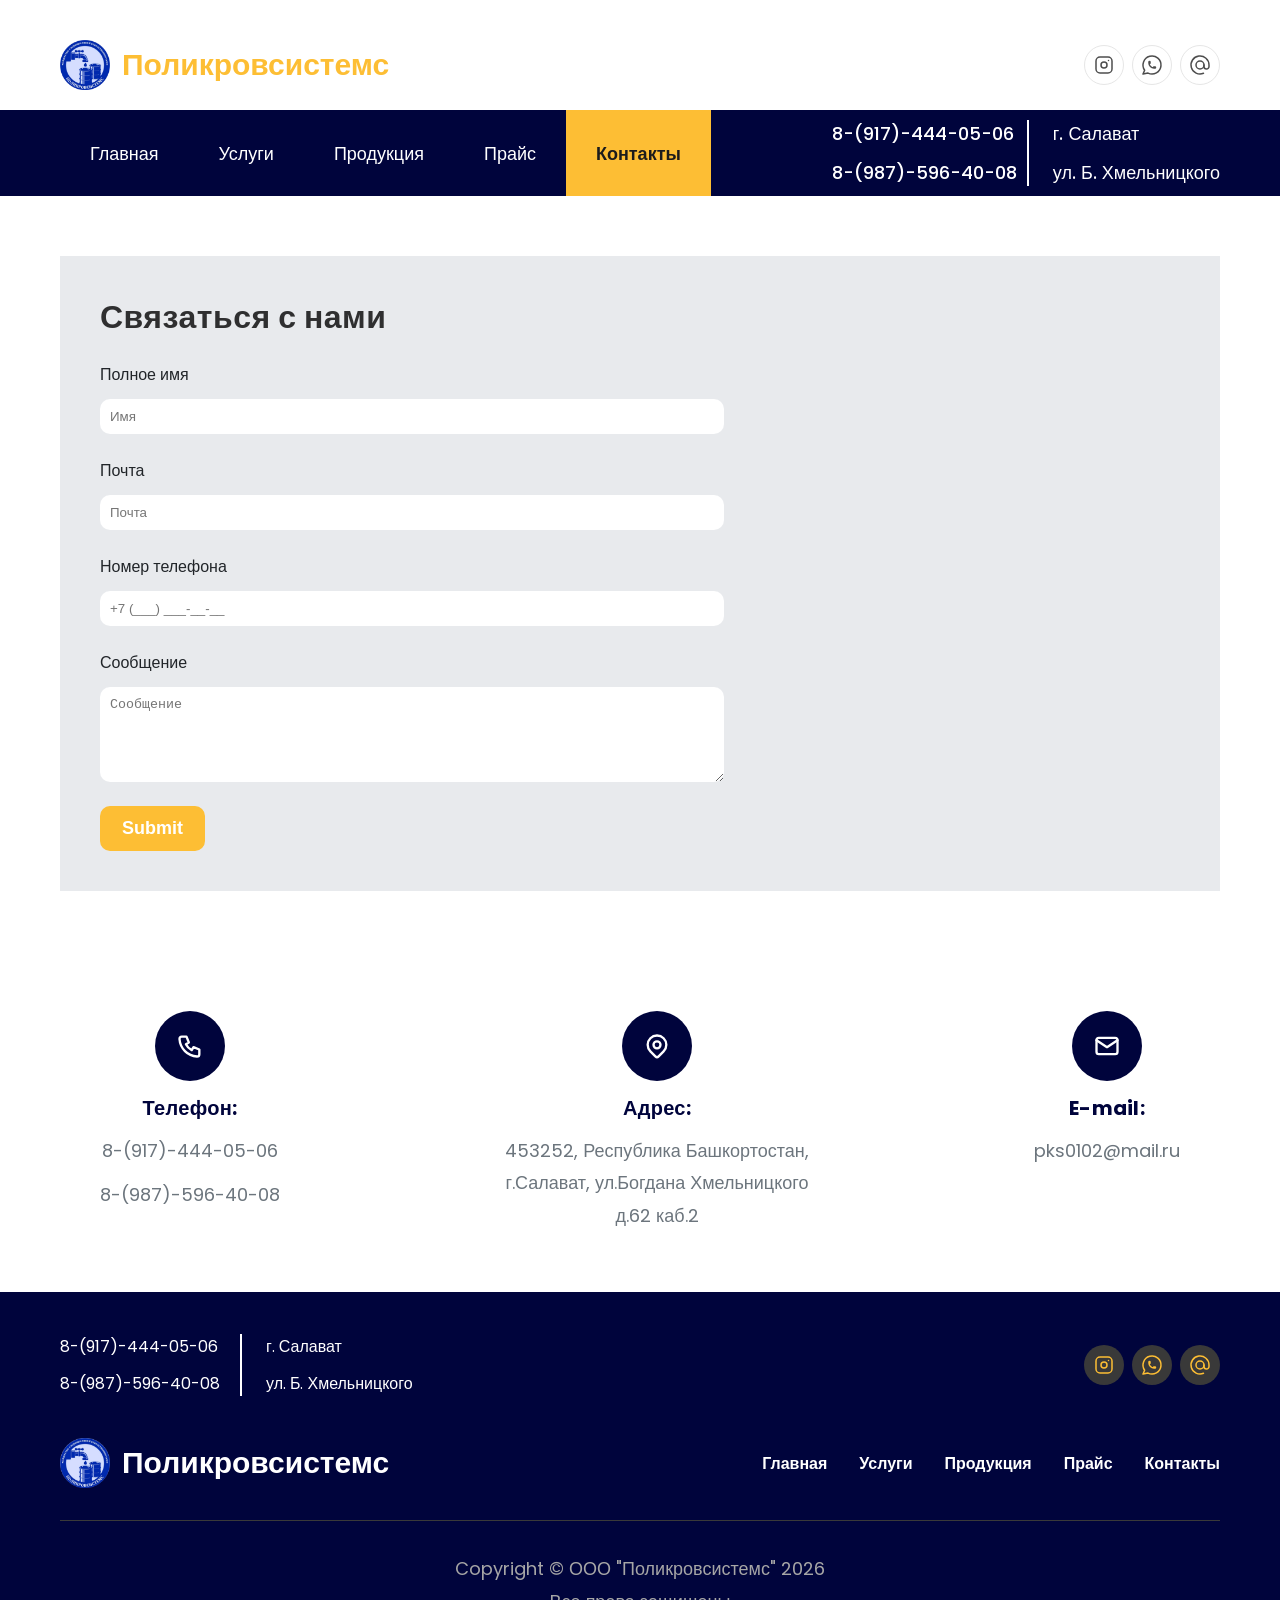
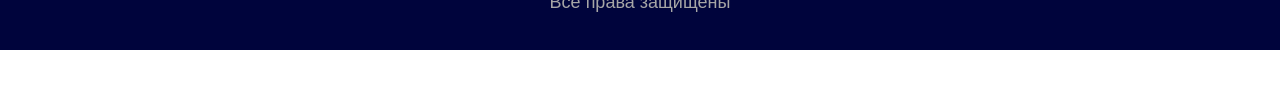
==== commit d0edd42d: "update v2" ====
--- a/contacts.html
+++ b/contacts.html
@@ -40,7 +40,7 @@
                         </li>
 
                         <li class="social-item">
-                            <a href="https://wa.me/79174440506" target="_blank">
+                            <a href="https://wa.me/79875964008" target="_blank">
                                 <svg xmlns="http://www.w3.org/2000/svg" width="24" height="24" viewBox="0 0 24 24"
                                     fill="none" stroke="currentColor" stroke-width="1.5" stroke-linecap="round"
                                     stroke-linejoin="round"
@@ -94,7 +94,7 @@
                 <div class="nav-contacts">
                     <div class="nav-contacts_phone">
                         <a href="tel:+79174440506"> 8-(917)-444-05-06</a>
-                        <a href="tel:+79875964008"> 8-(917)-596-40-08</a>
+                        <a href="tel:+79875964008"> 8-(987)-596-40-08</a>
                     </div>
                     <div class="nav-contacts_address">
                         <p>г. Салават</p>
@@ -175,7 +175,7 @@
                             <div class="contacts-info__descr">
                                 <span class="subtitle">Телефон: </span>
                                 <a class="section-text" href="tel:+79174440506"> 8-(917)-444-05-06</a>
-                                <a class="section-text" href="tel:+79875964008"> 8-(917)-596-40-08</a>
+                                <a class="section-text" href="tel:+79875964008"> 8-(987)-596-40-08</a>
                             </div>
                         </li>
 
@@ -237,7 +237,7 @@
                         <div class="footer-contacts">
                             <div class="footer-contacts_phone">
                                 <a href="tel:+79174440506"> 8-(917)-444-05-06</a>
-                                <a href="tel:+79875964008"> 8-(917)-596-40-08</a>
+                                <a href="tel:+79875964008"> 8-(987)-596-40-08</a>
                             </div>
                             <div class="footer-contacts_address">
                                 <p>г. Салават</p>
@@ -264,7 +264,7 @@
                                 </li>
 
                                 <li class="social-item">
-                                    <a href="https://wa.me/79174440506" target="_blank">
+                                    <a href="https://wa.me/79875964008" target="_blank">
                                         <svg xmlns="http://www.w3.org/2000/svg" width="24" height="24"
                                             viewBox="0 0 24 24" fill="none" stroke="currentColor" stroke-width="1.5"
                                             stroke-linecap="round" stroke-linejoin="round"
--- a/style.css
+++ b/style.css
@@ -467,7 +467,7 @@
     display: flex;
     min-height: 600px;
     align-items: center;
-    background-image: url(./img/hero-stock-3.webp);
+    background-image: url(./img/hero-img.jpg);
     background-repeat: no-repeat;
     background-size: cover;
     background-position: center;
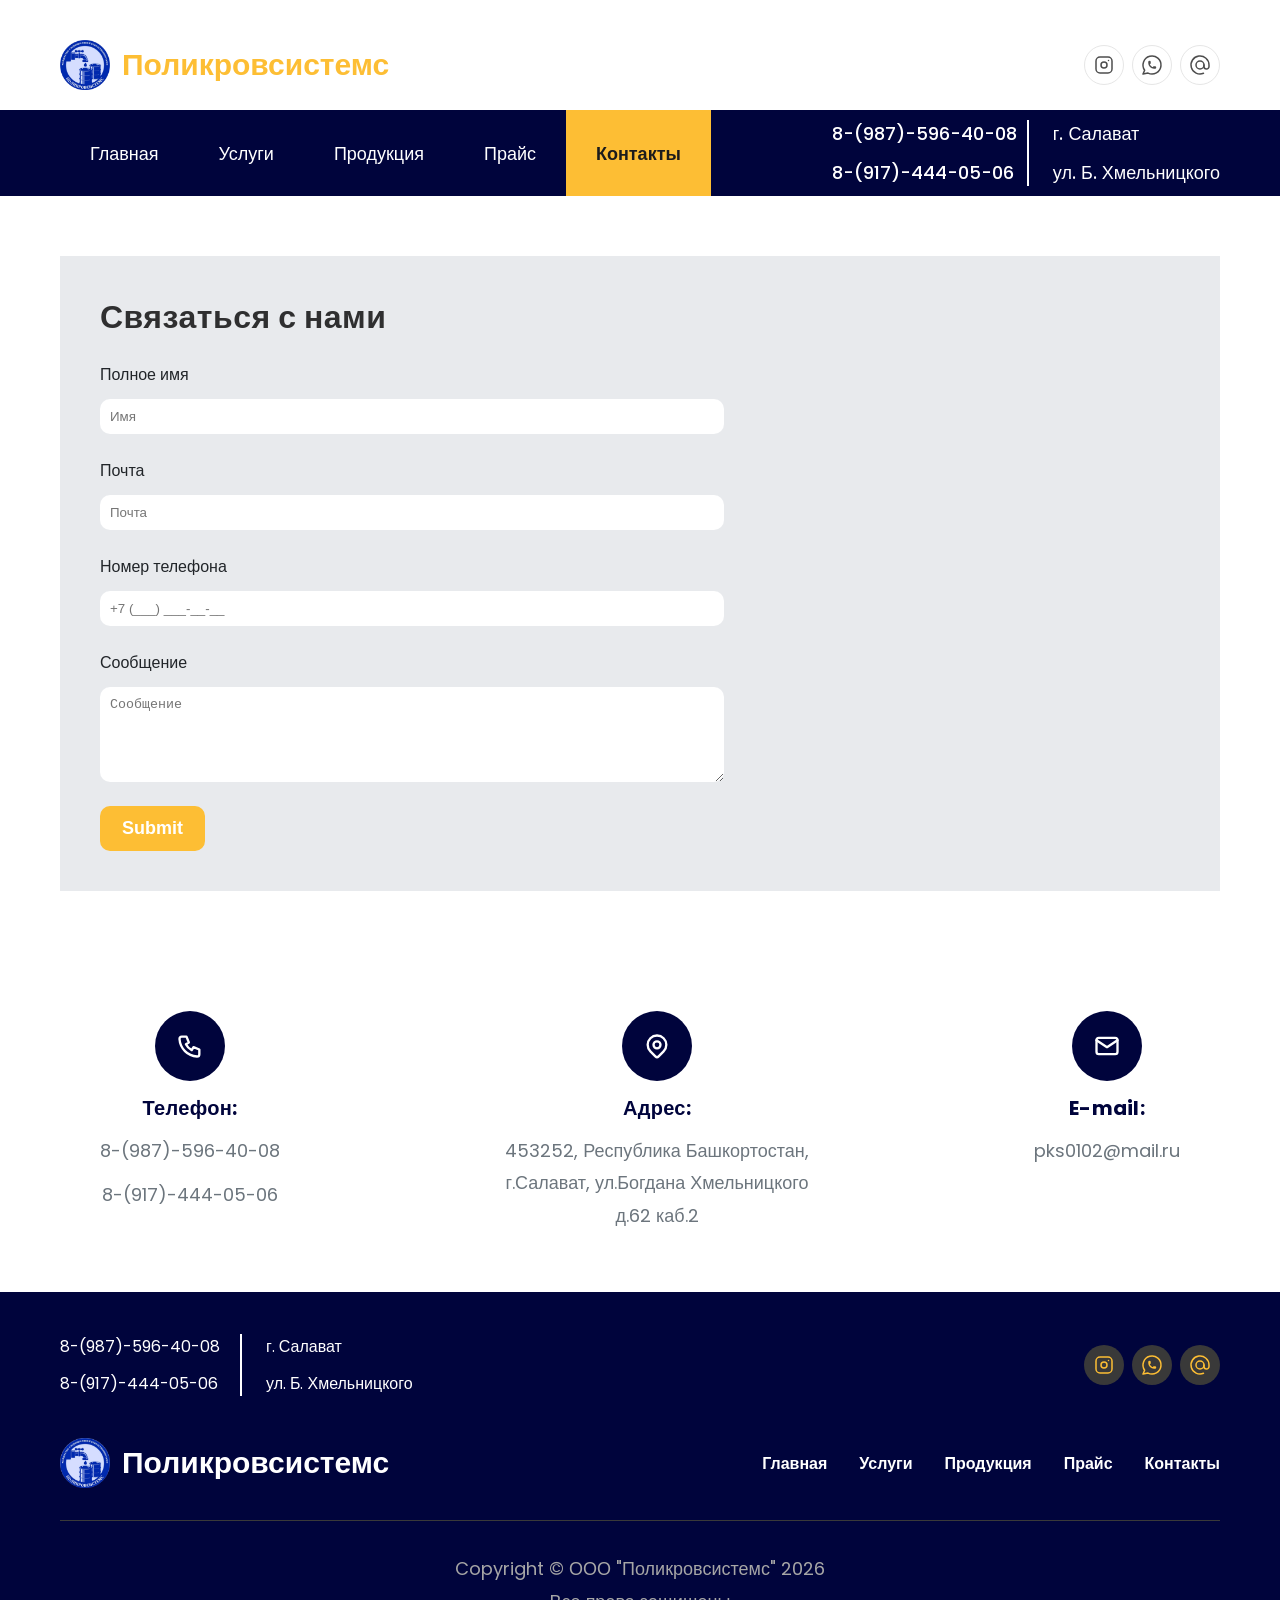
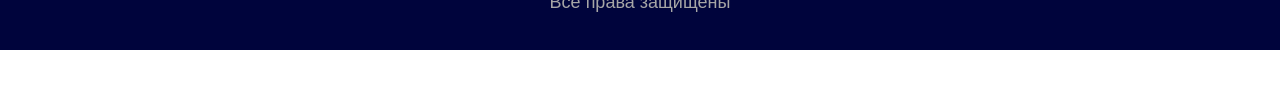
==== commit 0df41759: "fix product page" ====
--- a/contacts.html
+++ b/contacts.html
@@ -93,8 +93,8 @@
 
                 <div class="nav-contacts">
                     <div class="nav-contacts_phone">
+                        <a href="tel:+79875964008"> 8-(987)-596-40-08</a>
                         <a href="tel:+79174440506"> 8-(917)-444-05-06</a>
-                        <a href="tel:+79875964008"> 8-(987)-596-40-08</a>
                     </div>
                     <div class="nav-contacts_address">
                         <p>г. Салават</p>
@@ -174,8 +174,8 @@
                             </span>
                             <div class="contacts-info__descr">
                                 <span class="subtitle">Телефон: </span>
+                                <a class="section-text" href="tel:+79875964008"> 8-(987)-596-40-08</a>
                                 <a class="section-text" href="tel:+79174440506"> 8-(917)-444-05-06</a>
-                                <a class="section-text" href="tel:+79875964008"> 8-(987)-596-40-08</a>
                             </div>
                         </li>
 
@@ -236,8 +236,8 @@
 
                         <div class="footer-contacts">
                             <div class="footer-contacts_phone">
+                                <a href="tel:+79875964008"> 8-(987)-596-40-08</a>
                                 <a href="tel:+79174440506"> 8-(917)-444-05-06</a>
-                                <a href="tel:+79875964008"> 8-(987)-596-40-08</a>
                             </div>
                             <div class="footer-contacts_address">
                                 <p>г. Салават</p>
--- a/style.css
+++ b/style.css
@@ -499,7 +499,7 @@
     font-size: 42px;
     font-weight: 800;
     letter-spacing: 3px;
-    text-transform: uppercase;
+    /* text-transform: uppercase; */
     color: #fff;
     line-height: 1.5;
     text-shadow: 0px 3px 25px rgba(255, 255, 255, 0.1);
@@ -510,7 +510,7 @@
     max-width: 630px;
     font-size: 16px;
     line-height: 1.5;
-    text-transform: uppercase;
+    /* text-transform: uppercase; */
     letter-spacing: 1px;
     font-weight: 700;
     color: var(--yellow);
@@ -569,6 +569,7 @@
 
 .advantages-list {
     margin-top: 30px;
+    margin-bottom: 30px;
 }
 
 .advantages-item {
@@ -614,6 +615,59 @@
     background-color: var(--yellow);
 }
 
+.advantages-mastic-item__header {
+    display: flex;
+    align-items: center;
+    gap: 24px;
+    margin-bottom: 20px;
+}
+
+.advantages-mastic-list {
+    margin-top: 30px;
+    display: grid;
+    grid-template-columns: repeat(2, 1fr);
+    gap: 20px;
+}
+
+.advantages-mastic-item {
+    border: 1px solid #001F3F;
+    border-radius: 18px;
+    background-color: #ffffff;
+    padding: 20px;
+    display: flex;
+    flex-direction: column;
+    align-items: flex-start;
+}
+
+.advantages-mastic-icon {
+    display: flex;
+    align-items: center;
+    justify-content: center;
+}
+
+.advantages-mastic-icon svg {
+    width: 40px;
+    height: auto;
+}
+
+.advantages-mastic-item .subtitle {
+    font-size: 18px;
+    color: #001F3F;
+}
+
+.advantages-mastic-item .spec-list {
+    list-style: disc;
+    padding-left: 20px;
+    margin: 0;
+}
+
+.advantages-mastic-item .spec-list li {
+    margin-bottom: 6px;
+    font-size: 14px;
+    color: #333;
+}
+
+
 
 /* developments */
 
@@ -827,11 +881,18 @@
     gap: 40px;
 }
 
+.service-header__img-wrapper {
+    display: grid;
+    grid-template-columns: 1fr 1fr;
+    gap: 12px;
+}
+
 .service-header__img {
     width: 100%;
-    aspect-ratio: 2 / 1;
     overflow: hidden;
     border-radius: 16px;
+    display: flex;
+    gap: 12px;
 }
 
 .service-header__img img {
